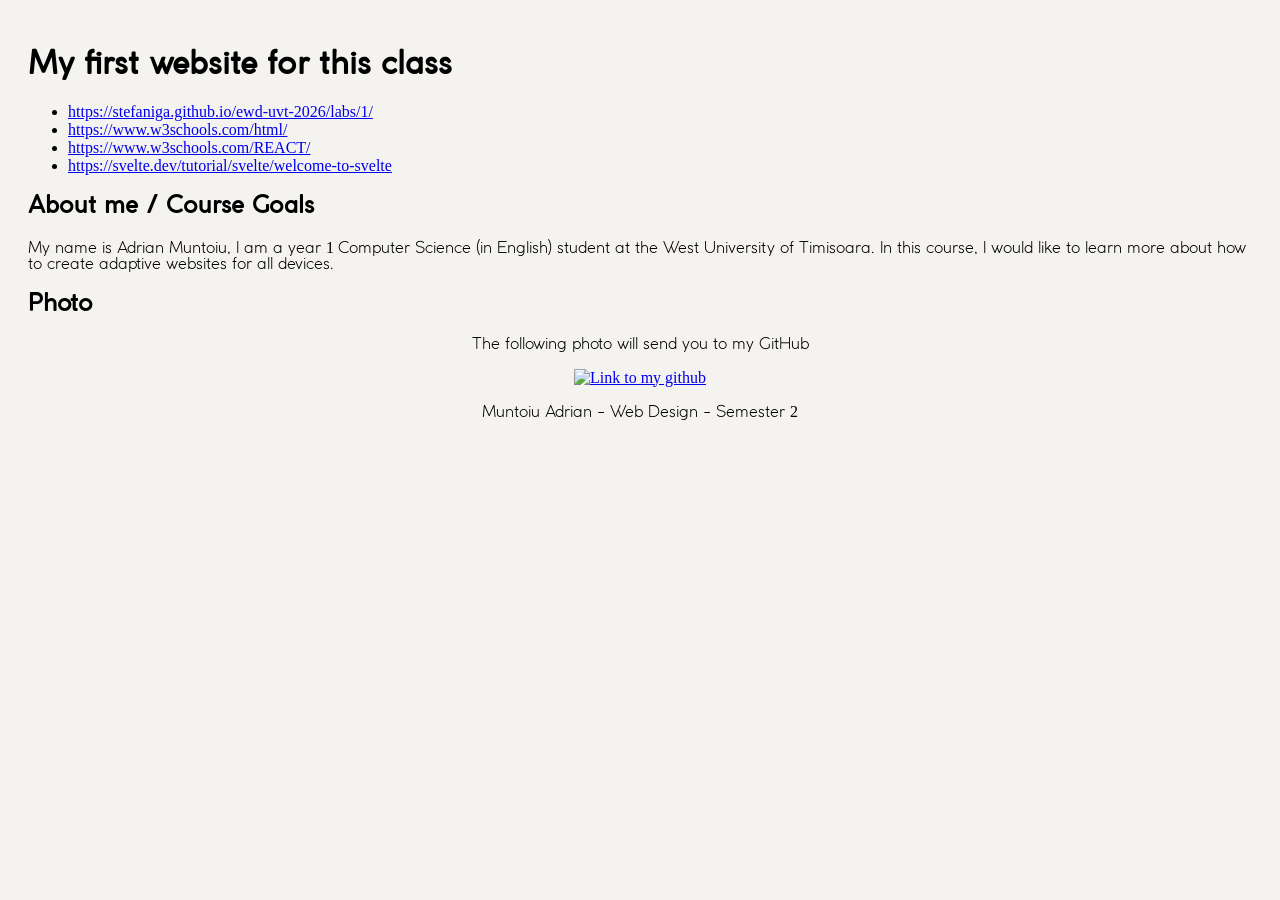
==== index.html @ e5fd41dd "first commit" ====
<!DOCTYPE html>
    <html lang="en">
    <head>
        <meta charset="UTF-8">
        <meta name="viewport" content="width=device-width">
        <title>My first website for this class</title>
    </head>
    <body>
        <header>
            <h1> My first website for this class</h1>
        </header>
            
        <nav aria-label="Main navigation">
            <ul> 
                <li> <a href="https://stefaniga.github.io/ewd-uvt-2026/labs/1/"> https://stefaniga.github.io/ewd-uvt-2026/labs/1/  </a> </li>
                <li> <a href="https://www.w3schools.com/html/"> https://www.w3schools.com/html/ </a> </li>
                <li> <a href="https://www.w3schools.com/REACT/"> https://www.w3schools.com/REACT/ </a> </li>
                <li> <a href="https://svelte.dev/tutorial/svelte/welcome-to-svelte"> https://svelte.dev/tutorial/svelte/welcome-to-svelte </a> </li> 
            </ul>
        </nav>
        
        <main id="main-content">
            <section class="about-me">
                <h2> About me / Course Goals</h2>
                <p> My name is Adrian Muntoiu, I am a year <span> 1 </span> Computer Science (in English) student at the West University of Timisoara. In this course, I would like to learn more about how to create adaptive websites for all devices.</p>
            </section>

            <section class="photo">
                <h2> Photo</h2>
                <div class="center"> <p> The following photo will send you to my GitHub</p> </div>
                <div class="center"> <a href="https://github.com/adimuntoiu"> <img src="https://avatars.githubusercontent.com/u/163822797?v=4" alt="Link to my github"> </a> </div>
            </section>
        </main>
        
    <footer>
        <div class="center"> <p> Muntoiu Adrian - Web Design - Semester <span> 2 </span> </p> </div>    
    </footer>
    
    </body>
</html>
<style>
    body{
        padding:20px;
        background: #f5f3f0;
    }
    .center{
        text-align:center;
    }
    @font-face{
        font-family:Coco Gothic;
        src: url("CocoGothic.ttf");
    }
    @font-face{
        font-family: Coco Gothic Light;
        src: url("CocoGothic-Light.ttf");
    }
    p{
        font-family:"Coco Gothic Light";
    }
    h1, h2{
        font-family:"Coco Gothic";
    }
    span{
        font-family: "ABeeZee";
    }
</style>
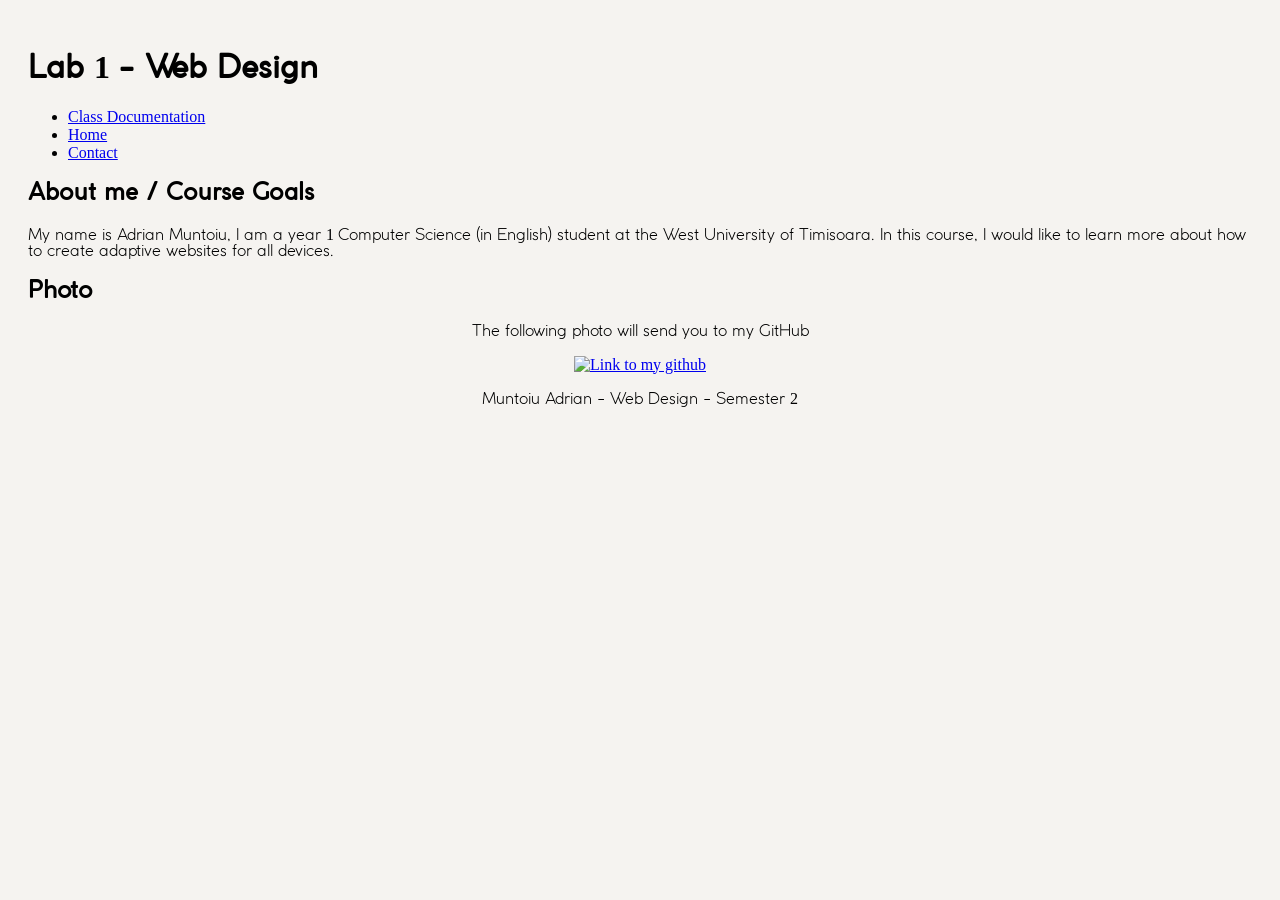
==== commit 1e30f4bb: "lab 2 added on main website" ====
--- a/index.html
+++ b/index.html
@@ -3,19 +3,19 @@
     <head>
         <meta charset="UTF-8">
         <meta name="viewport" content="width=device-width">
-        <title>My first website for this class</title>
+        <link rel="stylesheet" href="styles.css">
+        <title> Web Design - Class </title>
     </head>
     <body>
         <header>
-            <h1> My first website for this class</h1>
+            <h1> Lab <span> 1 </span> - Web Design </h1>
         </header>
-            
+        
         <nav aria-label="Main navigation">
             <ul> 
-                <li> <a href="https://stefaniga.github.io/ewd-uvt-2026/labs/1/"> https://stefaniga.github.io/ewd-uvt-2026/labs/1/  </a> </li>
-                <li> <a href="https://www.w3schools.com/html/"> https://www.w3schools.com/html/ </a> </li>
-                <li> <a href="https://www.w3schools.com/REACT/"> https://www.w3schools.com/REACT/ </a> </li>
-                <li> <a href="https://svelte.dev/tutorial/svelte/welcome-to-svelte"> https://svelte.dev/tutorial/svelte/welcome-to-svelte </a> </li> 
+                <li> <a href="https://stefaniga.github.io/ewd-uvt-2026/"> Class Documentation</a> </li>
+                <li> <a href="#"> Home </a> </li>
+                <li> <a href="contact.html"> Contact </a> </li>
             </ul>
         </nav>
         
@@ -37,30 +37,4 @@
     </footer>
     
     </body>
-</html>
-<style>
-    body{
-        padding:20px;
-        background: #f5f3f0;
-    }
-    .center{
-        text-align:center;
-    }
-    @font-face{
-        font-family:Coco Gothic;
-        src: url("CocoGothic.ttf");
-    }
-    @font-face{
-        font-family: Coco Gothic Light;
-        src: url("CocoGothic-Light.ttf");
-    }
-    p{
-        font-family:"Coco Gothic Light";
-    }
-    h1, h2{
-        font-family:"Coco Gothic";
-    }
-    span{
-        font-family: "ABeeZee";
-    }
-</style>
+</html>
--- a/styles.css
+++ b/styles.css
@@ -0,0 +1,49 @@
+body{
+    padding:20px;
+    background: #f5f3f0;
+}
+.center{
+    text-align:center;
+}
+@font-face{
+    font-family:Coco Gothic;
+    src: url("fonts/CocoGothic.ttf");
+}
+@font-face{
+    font-family: Coco Gothic Light;
+    src: url("fonts/CocoGothic-Light.ttf");
+}
+p{
+    font-family:"Coco Gothic Light";
+}
+h1, h2{
+    font-family:"Coco Gothic";
+}
+span{
+    font-family: "ABeeZee";
+}
+.inline-row{
+    display: inline-grid;
+}
+legend{
+    padding-top: 40px;
+}
+fieldset{
+    margin-top: 20px;
+    background-color: white;
+    border-radius: 20px;
+    border: 0;
+}
+.submit{
+    border:none;
+    background-color:snow;
+}
+.options{
+    border:none;
+    background-color:snow;
+}
+
+.navigation{
+    background-color: antiquewhite;
+    display: grid;
+}
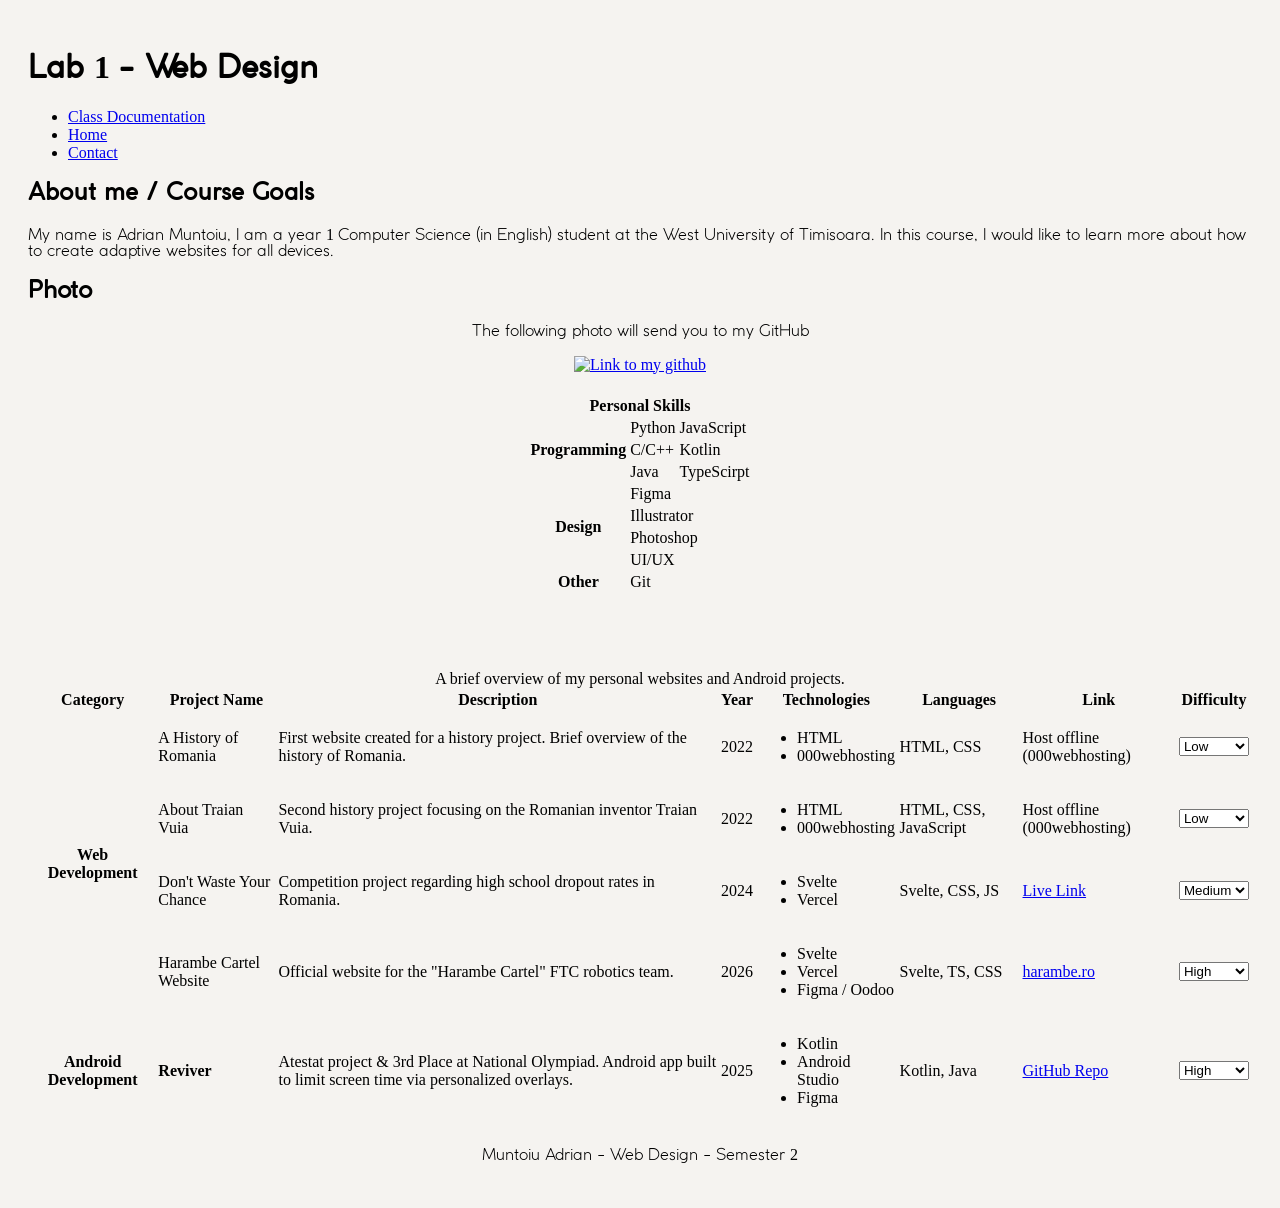
==== commit c739a2c0: "lab 3 done" ====
--- a/index.html
+++ b/index.html
@@ -1,40 +1,216 @@
 <!DOCTYPE html>
-    <html lang="en">
-    <head>
-        <meta charset="UTF-8">
-        <meta name="viewport" content="width=device-width">
-        <link rel="stylesheet" href="styles.css">
-        <title> Web Design - Class </title>
-    </head>
-    <body>
-        <header>
-            <h1> Lab <span> 1 </span> - Web Design </h1>
-        </header>
-        
-        <nav aria-label="Main navigation">
-            <ul> 
-                <li> <a href="https://stefaniga.github.io/ewd-uvt-2026/"> Class Documentation</a> </li>
-                <li> <a href="#"> Home </a> </li>
-                <li> <a href="contact.html"> Contact </a> </li>
-            </ul>
-        </nav>
-        
-        <main id="main-content">
-            <section class="about-me">
-                <h2> About me / Course Goals</h2>
-                <p> My name is Adrian Muntoiu, I am a year <span> 1 </span> Computer Science (in English) student at the West University of Timisoara. In this course, I would like to learn more about how to create adaptive websites for all devices.</p>
-            </section>
-
-            <section class="photo">
-                <h2> Photo</h2>
-                <div class="center"> <p> The following photo will send you to my GitHub</p> </div>
-                <div class="center"> <a href="https://github.com/adimuntoiu"> <img src="https://avatars.githubusercontent.com/u/163822797?v=4" alt="Link to my github"> </a> </div>
-            </section>
-        </main>
-        
-    <footer>
-        <div class="center"> <p> Muntoiu Adrian - Web Design - Semester <span> 2 </span> </p> </div>    
-    </footer>
-    
-    </body>
+<html lang="en">
+<head>
+    <meta charset="UTF-8">
+    <meta name="viewport" content="width=device-width">
+    <link rel="stylesheet" href="styles.css">
+    <title> Web Design - Class </title>
+</head>
+<body>
+<header>
+    <h1> Lab <span> 1 </span> - Web Design </h1>
+</header>
+
+<nav aria-label="Main navigation">
+    <ul>
+        <li> <a href="https://stefaniga.github.io/ewd-uvt-2026/"> Class Documentation</a> </li>
+        <li> <a href="#"> Home </a> </li>
+        <li> <a href="contact.html"> Contact </a> </li>
+    </ul>
+</nav>
+
+<main id="main-content">
+    <section class="about-me">
+        <h2> About me / Course Goals</h2>
+        <p> My name is Adrian Muntoiu, I am a year <span> 1 </span> Computer Science (in English) student at the West University of Timisoara. In this course, I would like to learn more about how to create adaptive websites for all devices.</p>
+    </section>
+
+    <section class="photo">
+        <h2> Photo</h2>
+        <div class="center"> <p> The following photo will send you to my GitHub</p> </div>
+        <div class="center"> <a href="https://github.com/adimuntoiu"> <img src="https://avatars.githubusercontent.com/u/163822797?v=4" alt="Link to my github"> </a> </div>
+    </section>
+</main>
+
+<div class="center-table">
+    <table class="border-2">
+        <thead>
+        <tr>
+            <th scope="col" colspan="3">Personal Skills</th>
+        </tr>
+        </thead>
+
+        <tbody>
+        <tr>
+            <th scope="row" rowspan="3">Programming</th>
+            <td>Python</td>
+            <td>JavaScript</td>
+        </tr>
+        <tr>
+            <td> C/C++ </td>
+            <td>Kotlin</td>
+        </tr>
+
+        <tr>
+            <td>Java</td>
+            <td> TypeScirpt</td>
+        </tr>
+
+        <tr>
+            <th scope="row" rowspan="4">Design</th>
+            <td colspan="2">Figma</td>
+        </tr>
+
+        <tr>
+            <td colspan="2">Illustrator</td>
+        </tr>
+
+        <tr>
+            <td colspan="2">Photoshop</td>
+        </tr>
+
+        <tr>
+            <td colspan="2">UI/UX</td>
+        </tr>
+
+        <tr>
+            <th scope="row">Other</th>
+            <td colspan="2">Git</td>
+        </tr>
+        </tbody>
+    </table>
+</div>
+
+<br> <br>
+
+<div class="center-table">
+    <table class="border">
+        <caption>A brief overview of my personal websites and Android projects.</caption>
+        <thead>
+        <tr>
+            <th scope="col">Category</th>
+            <th scope="col">Project Name</th>
+            <th scope="col">Description</th>
+            <th scope="col">Year</th>
+            <th scope="col">Technologies</th>
+            <th scope="col">Languages</th>
+            <th scope="col">Link</th>
+            <th scope="col">Difficulty</th>
+        </tr>
+        </thead>
+        <tbody>
+        <tr>
+            <th scope="rowgroup" rowspan="4">Web Development</th>
+            <td>A History of Romania</td>
+            <td>First website created for a history project. Brief overview of the history of Romania.</td>
+            <td>2022</td>
+            <td>
+                <ul>
+                    <li>HTML</li>
+                    <li>000webhosting</li>
+                </ul>
+            </td>
+            <td>HTML, CSS</td>
+            <td>Host offline (000webhosting)</td>
+            <td>
+                <select>
+                    <option value="low" selected>Low</option>
+                    <option value="medium">Medium</option>
+                    <option value="high">High</option>
+                </select>
+            </td>
+        </tr>
+        <tr>
+            <td>About Traian Vuia</td>
+            <td>Second history project focusing on the Romanian inventor Traian Vuia.</td>
+            <td>2022</td>
+            <td>
+                <ul>
+                    <li>HTML</li>
+                    <li>000webhosting</li>
+                </ul>
+            </td>
+            <td>HTML, CSS, JavaScript</td>
+            <td>Host offline (000webhosting)</td>
+            <td>
+                <select>
+                    <option value="low" selected>Low</option>
+                    <option value="medium">Medium</option>
+                    <option value="high">High</option>
+                </select>
+            </td>
+        </tr>
+        <tr>
+            <td>Don't Waste Your Chance</td>
+            <td>Competition project regarding high school dropout rates in Romania.</td>
+            <td>2024</td>
+            <td>
+                <ul>
+                    <li>Svelte</li>
+                    <li>Vercel</li>
+                </ul>
+            </td>
+            <td>Svelte, CSS, JS</td>
+            <td><a href="https://dont-waste-your-chance.vercel.app/">Live Link</a></td>
+            <td>
+                <select>
+                    <option value="low">Low</option>
+                    <option value="medium" selected>Medium</option>
+                    <option value="high">High</option>
+                </select>
+            </td>
+        </tr>
+        <tr>
+            <td>Harambe Cartel Website</td>
+            <td>Official website for the "Harambe Cartel" FTC robotics team.</td>
+            <td>2026</td>
+            <td>
+                <ul>
+                    <li>Svelte</li>
+                    <li>Vercel</li>
+                    <li>Figma / Oodoo</li>
+                </ul>
+            </td>
+            <td>Svelte, TS, CSS</td>
+            <td><a href="https://harambe.ro">harambe.ro</a></td>
+            <td>
+                <select>
+                    <option value="low">Low</option>
+                    <option value="medium">Medium</option>
+                    <option value="high" selected>High</option>
+                </select>
+            </td>
+        </tr>
+
+        <tr>
+            <th scope="row">Android Development</th>
+            <td><strong>Reviver</strong></td>
+            <td>Atestat project & 3rd Place at National Olympiad. Android app built to limit screen time via personalized overlays.</td>
+            <td>2025</td>
+            <td>
+                <ul>
+                    <li>Kotlin</li>
+                    <li>Android Studio</li>
+                    <li>Figma</li>
+                </ul>
+            </td>
+            <td>Kotlin, Java</td>
+            <td><a href="https://github.com/adimuntoiu/Reviver">GitHub Repo</a></td>
+            <td>
+                <select>
+                    <option value="low">Low</option>
+                    <option value="medium">Medium</option>
+                    <option value="high" selected>High</option>
+                </select>
+            </td>
+        </tr>
+        </tbody>
+    </table>
+</div>
+
+<footer>
+    <div class="center"> <p> Muntoiu Adrian - Web Design - Semester <span> 2 </span> </p> </div>
+</footer>
+
+</body>
 </html>
--- a/styles.css
+++ b/styles.css
@@ -46,4 +46,19 @@
 .navigation{
     background-color: antiquewhite;
     display: grid;
+}
+.center-table{
+    display: flex;
+    justify-content: center;
+    width: 100%;
+    margin: 20px 0;
+    overflow-x: auto;
+}
+
+.border{
+    border: 1px;
+}
+
+border-2{
+    border:2px;
 }
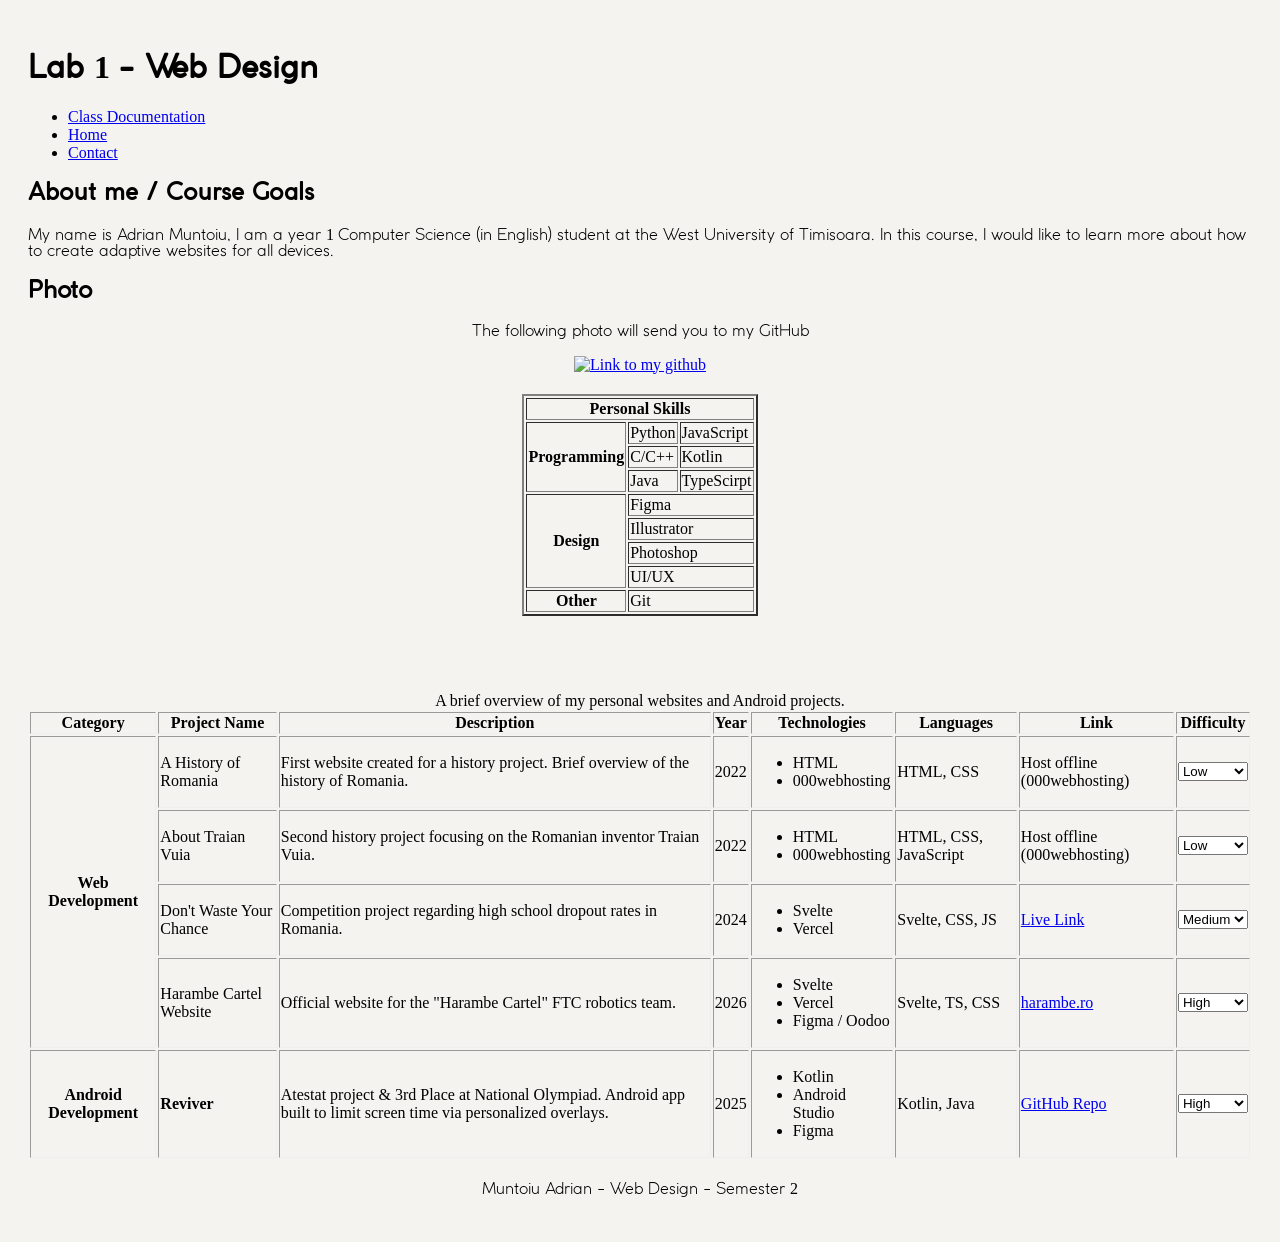
==== commit 9fdd0f0e: "bug fixing" ====
--- a/index.html
+++ b/index.html
@@ -33,7 +33,7 @@
 </main>
 
 <div class="center-table">
-    <table class="border-2">
+    <table class="border-2" border="2px">
         <thead>
         <tr>
             <th scope="col" colspan="3">Personal Skills</th>
@@ -84,7 +84,7 @@
 <br> <br>
 
 <div class="center-table">
-    <table class="border">
+    <table class="border" border="1px">
         <caption>A brief overview of my personal websites and Android projects.</caption>
         <thead>
         <tr>
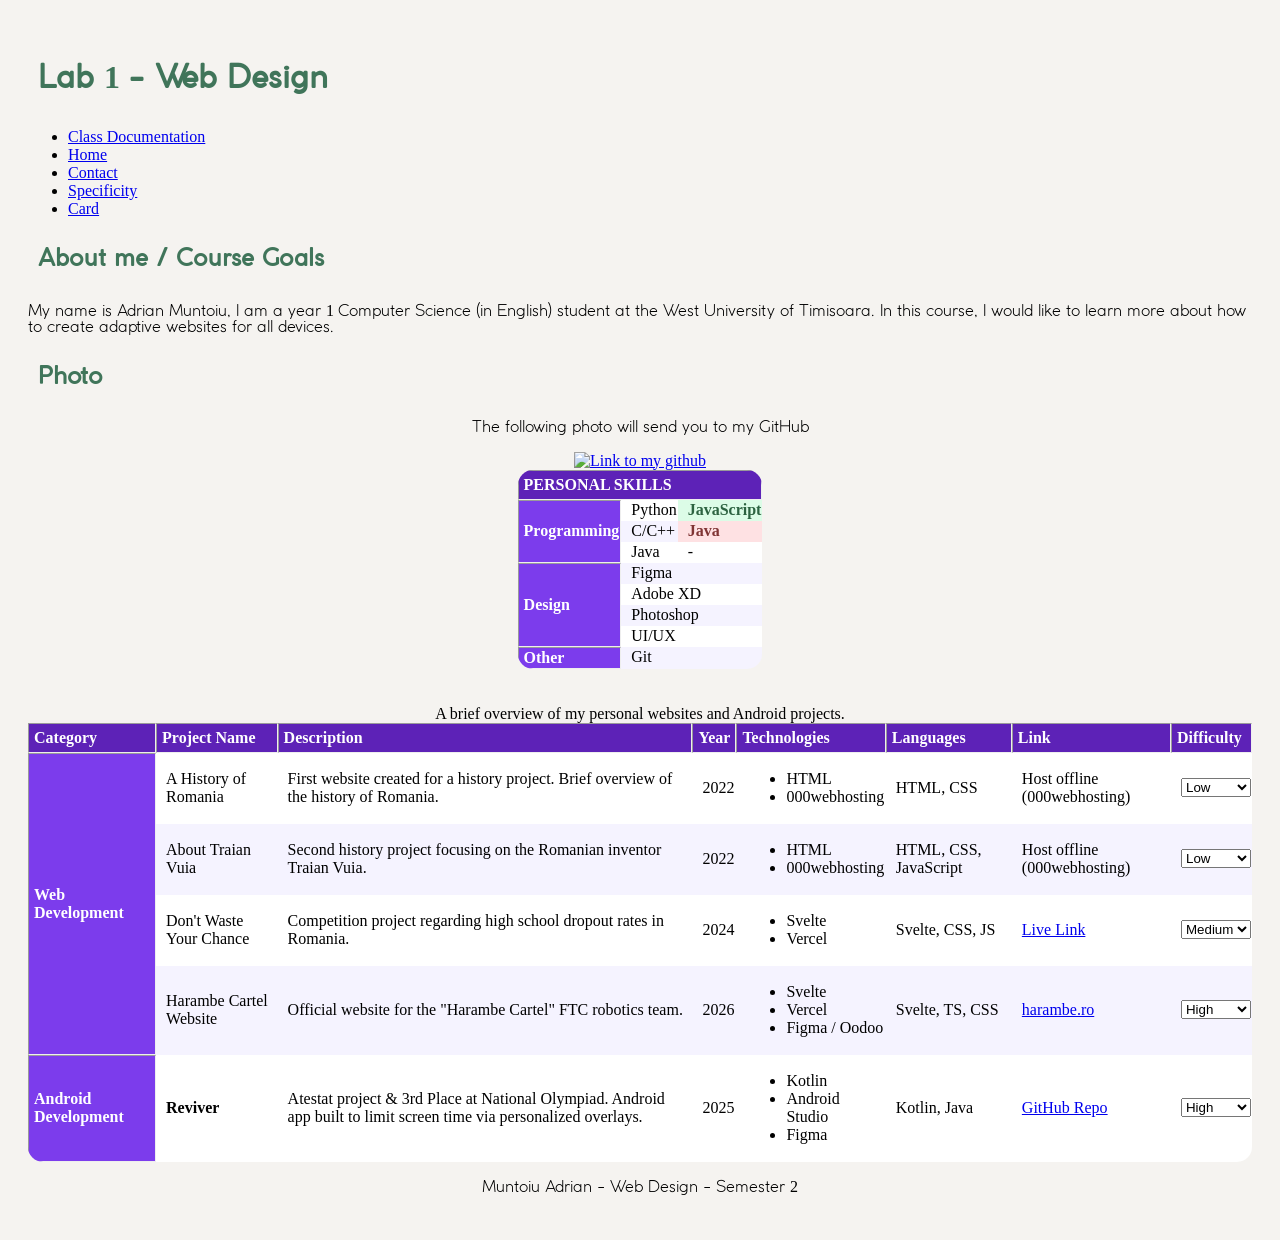
==== commit 9da8a750: "lab 4 done" ====
--- a/index.html
+++ b/index.html
@@ -1,216 +1,219 @@
 <!DOCTYPE html>
-<html lang="en">
-<head>
-    <meta charset="UTF-8">
-    <meta name="viewport" content="width=device-width">
-    <link rel="stylesheet" href="styles.css">
-    <title> Web Design - Class </title>
-</head>
-<body>
-<header>
-    <h1> Lab <span> 1 </span> - Web Design </h1>
-</header>
+    <html lang="en">
+    <head>
+        <meta charset="UTF-8">
+        <meta name="viewport" content="width=device-width">
+        <link rel="stylesheet" href="styles.css">
+        <title> Web Design - Class </title>
+    </head>
+    <body>
+        <header>
+            <h1> Lab <span> 1 </span> - Web Design </h1>
+        </header>
+        
+        <nav aria-label="Main navigation">
+            <ul> 
+                <li> <a href="https://stefaniga.github.io/ewd-uvt-2026/"> Class Documentation</a> </li>
+                <li> <a href="#"> Home </a> </li>
+                <li> <a href="contact.html"> Contact </a> </li>
+                <li> <a href="specificity.html"> Specificity </a></li>
+                <li> <a href="card.html"> Card </a></li>
+            </ul>
+        </nav>
+        
+        <main id="main-content">
+            <section class="about-me">
+                <h2> About me / Course Goals</h2>
+                <p> My name is Adrian Muntoiu, I am a year <span> 1 </span> Computer Science (in English) student at the West University of Timisoara. In this course, I would like to learn more about how to create adaptive websites for all devices.</p>
+            </section>
 
-<nav aria-label="Main navigation">
-    <ul>
-        <li> <a href="https://stefaniga.github.io/ewd-uvt-2026/"> Class Documentation</a> </li>
-        <li> <a href="#"> Home </a> </li>
-        <li> <a href="contact.html"> Contact </a> </li>
-    </ul>
-</nav>
+            <section class="photo">
+                <h2> Photo</h2>
+                <div class="center"> <p> The following photo will send you to my GitHub</p> </div>
+                <div class="center"> <a href="https://github.com/adimuntoiu"> <img src="https://avatars.githubusercontent.com/u/163822797?v=4" alt="Link to my github"> </a> </div>
+            </section>
+        </main>
+    
+        <div class="center-table">
+            <table class="border-2" border="2">
+                <thead>
+                    <tr>
+                        <th scope="col" colspan="3">PERSONAL SKILLS</th>
+                    </tr>
+                </thead>
+                
+                <tbody class="help">
+                    <tr>
+                        <th scope="row" rowspan="3">Programming</th>
+                        <td>Python</td>
+                        <td id="highlight-green">JavaScript</td>
+                        
+                    </tr>
+                    <tr>
+                        <td> C/C++ </td>
+                        <td id="highlight-red"> Java</td>
+                    </tr>
+                    
+                    <tr>
+                        <td>Java</td>
+                        <td>-</td>
+                    </tr>
+                    
+                    <tr>
+                        <th scope="row" rowspan="4">Design</th>
+                        <td colspan="2">Figma</td>
+                    </tr>
+                    
+                    <tr>
+                        <td colspan="2">Adobe XD</td>
+                    </tr>
+                    
+                    <tr>
+                        <td colspan="2">Photoshop</td>
+                    </tr>
+                    
+                    <tr>
+                        <td colspan="2">UI/UX</td>
+                    </tr>
+                    
+                    <tr>
+                        <th scope="row">Other</th>
+                        <td colspan="2">Git</td>
+                    </tr>
+                </tbody>
+            </table>
+        </div>
+        
+        <br> <br> 
+        
+        <div class="center-table">
+            <table class="border" border="1">
+                <caption>A brief overview of my personal websites and Android projects.</caption>
+                <thead>
+                <tr>
+                    <th scope="col">Category</th>
+                    <th scope="col">Project Name</th>
+                    <th scope="col">Description</th>
+                    <th scope="col">Year</th>
+                    <th scope="col">Technologies</th>
+                    <th scope="col">Languages</th>
+                    <th scope="col">Link</th>
+                    <th scope="col">Difficulty</th>
+                </tr>
+                </thead>
+                <tbody>
+                <tr>
+                    <th scope="rowgroup" rowspan="4">Web Development</th>
+                    <td>A History of Romania</td>
+                    <td>First website created for a history project. Brief overview of the history of Romania.</td>
+                    <td>2022</td>
+                    <td>
+                        <ul>
+                            <li>HTML</li>
+                            <li>000webhosting</li>
+                        </ul>
+                    </td>
+                    <td>HTML, CSS</td>
+                    <td>Host offline (000webhosting)</td>
+                    <td>
+                        <select>
+                            <option value="low" selected>Low</option>
+                            <option value="medium">Medium</option>
+                            <option value="high">High</option>
+                        </select>
+                    </td>
+                </tr>
+                <tr>
+                    <td>About Traian Vuia</td>
+                    <td>Second history project focusing on the Romanian inventor Traian Vuia.</td>
+                    <td>2022</td>
+                    <td>
+                        <ul>
+                            <li>HTML</li>
+                            <li>000webhosting</li>
+                        </ul>
+                    </td>
+                    <td>HTML, CSS, JavaScript</td>
+                    <td>Host offline (000webhosting)</td>
+                    <td>
+                        <select>
+                            <option value="low" selected>Low</option>
+                            <option value="medium">Medium</option>
+                            <option value="high">High</option>
+                        </select>
+                    </td>
+                </tr>
+                <tr>
+                    <td>Don't Waste Your Chance</td>
+                    <td>Competition project regarding high school dropout rates in Romania.</td>
+                    <td>2024</td>
+                    <td>
+                        <ul>
+                            <li>Svelte</li>
+                            <li>Vercel</li>
+                        </ul>
+                    </td>
+                    <td>Svelte, CSS, JS</td>
+                    <td><a href="https://dont-waste-your-chance.vercel.app/">Live Link</a></td>
+                    <td>
+                        <select>
+                            <option value="low">Low</option>
+                            <option value="medium" selected>Medium</option>
+                            <option value="high">High</option>
+                        </select>
+                    </td>
+                </tr>
+                <tr>
+                    <td>Harambe Cartel Website</td>
+                    <td>Official website for the "Harambe Cartel" FTC robotics team.</td>
+                    <td>2026</td>
+                    <td>
+                        <ul>
+                            <li>Svelte</li>
+                            <li>Vercel</li>
+                            <li>Figma / Oodoo</li>
+                        </ul>
+                    </td>
+                    <td>Svelte, TS, CSS</td>
+                    <td><a href="https://harambe.ro">harambe.ro</a></td>
+                    <td>
+                        <select>
+                            <option value="low">Low</option>
+                            <option value="medium">Medium</option>
+                            <option value="high" selected>High</option>
+                        </select>
+                    </td>
+                </tr>
 
-<main id="main-content">
-    <section class="about-me">
-        <h2> About me / Course Goals</h2>
-        <p> My name is Adrian Muntoiu, I am a year <span> 1 </span> Computer Science (in English) student at the West University of Timisoara. In this course, I would like to learn more about how to create adaptive websites for all devices.</p>
-    </section>
+                <tr>
+                    <th scope="row">Android Development</th>
+                    <td><strong>Reviver</strong></td>
+                    <td>Atestat project & 3rd Place at National Olympiad. Android app built to limit screen time via personalized overlays.</td>
+                    <td>2025</td>
+                    <td>
+                        <ul>
+                            <li>Kotlin</li>
+                            <li>Android Studio</li>
+                            <li>Figma</li>
+                        </ul>
+                    </td>
+                    <td>Kotlin, Java</td>
+                    <td><a href="https://github.com/adimuntoiu/Reviver">GitHub Repo</a></td>
+                    <td>
+                        <select>
+                            <option value="low">Low</option>
+                            <option value="medium">Medium</option>
+                            <option value="high" selected>High</option>
+                        </select>
+                    </td>
+                </tr>
+                </tbody>
+            </table>
+        </div>
 
-    <section class="photo">
-        <h2> Photo</h2>
-        <div class="center"> <p> The following photo will send you to my GitHub</p> </div>
-        <div class="center"> <a href="https://github.com/adimuntoiu"> <img src="https://avatars.githubusercontent.com/u/163822797?v=4" alt="Link to my github"> </a> </div>
-    </section>
-</main>
-
-<div class="center-table">
-    <table class="border-2" border="2px">
-        <thead>
-        <tr>
-            <th scope="col" colspan="3">Personal Skills</th>
-        </tr>
-        </thead>
-
-        <tbody>
-        <tr>
-            <th scope="row" rowspan="3">Programming</th>
-            <td>Python</td>
-            <td>JavaScript</td>
-        </tr>
-        <tr>
-            <td> C/C++ </td>
-            <td>Kotlin</td>
-        </tr>
-
-        <tr>
-            <td>Java</td>
-            <td> TypeScirpt</td>
-        </tr>
-
-        <tr>
-            <th scope="row" rowspan="4">Design</th>
-            <td colspan="2">Figma</td>
-        </tr>
-
-        <tr>
-            <td colspan="2">Illustrator</td>
-        </tr>
-
-        <tr>
-            <td colspan="2">Photoshop</td>
-        </tr>
-
-        <tr>
-            <td colspan="2">UI/UX</td>
-        </tr>
-
-        <tr>
-            <th scope="row">Other</th>
-            <td colspan="2">Git</td>
-        </tr>
-        </tbody>
-    </table>
-</div>
-
-<br> <br>
-
-<div class="center-table">
-    <table class="border" border="1px">
-        <caption>A brief overview of my personal websites and Android projects.</caption>
-        <thead>
-        <tr>
-            <th scope="col">Category</th>
-            <th scope="col">Project Name</th>
-            <th scope="col">Description</th>
-            <th scope="col">Year</th>
-            <th scope="col">Technologies</th>
-            <th scope="col">Languages</th>
-            <th scope="col">Link</th>
-            <th scope="col">Difficulty</th>
-        </tr>
-        </thead>
-        <tbody>
-        <tr>
-            <th scope="rowgroup" rowspan="4">Web Development</th>
-            <td>A History of Romania</td>
-            <td>First website created for a history project. Brief overview of the history of Romania.</td>
-            <td>2022</td>
-            <td>
-                <ul>
-                    <li>HTML</li>
-                    <li>000webhosting</li>
-                </ul>
-            </td>
-            <td>HTML, CSS</td>
-            <td>Host offline (000webhosting)</td>
-            <td>
-                <select>
-                    <option value="low" selected>Low</option>
-                    <option value="medium">Medium</option>
-                    <option value="high">High</option>
-                </select>
-            </td>
-        </tr>
-        <tr>
-            <td>About Traian Vuia</td>
-            <td>Second history project focusing on the Romanian inventor Traian Vuia.</td>
-            <td>2022</td>
-            <td>
-                <ul>
-                    <li>HTML</li>
-                    <li>000webhosting</li>
-                </ul>
-            </td>
-            <td>HTML, CSS, JavaScript</td>
-            <td>Host offline (000webhosting)</td>
-            <td>
-                <select>
-                    <option value="low" selected>Low</option>
-                    <option value="medium">Medium</option>
-                    <option value="high">High</option>
-                </select>
-            </td>
-        </tr>
-        <tr>
-            <td>Don't Waste Your Chance</td>
-            <td>Competition project regarding high school dropout rates in Romania.</td>
-            <td>2024</td>
-            <td>
-                <ul>
-                    <li>Svelte</li>
-                    <li>Vercel</li>
-                </ul>
-            </td>
-            <td>Svelte, CSS, JS</td>
-            <td><a href="https://dont-waste-your-chance.vercel.app/">Live Link</a></td>
-            <td>
-                <select>
-                    <option value="low">Low</option>
-                    <option value="medium" selected>Medium</option>
-                    <option value="high">High</option>
-                </select>
-            </td>
-        </tr>
-        <tr>
-            <td>Harambe Cartel Website</td>
-            <td>Official website for the "Harambe Cartel" FTC robotics team.</td>
-            <td>2026</td>
-            <td>
-                <ul>
-                    <li>Svelte</li>
-                    <li>Vercel</li>
-                    <li>Figma / Oodoo</li>
-                </ul>
-            </td>
-            <td>Svelte, TS, CSS</td>
-            <td><a href="https://harambe.ro">harambe.ro</a></td>
-            <td>
-                <select>
-                    <option value="low">Low</option>
-                    <option value="medium">Medium</option>
-                    <option value="high" selected>High</option>
-                </select>
-            </td>
-        </tr>
-
-        <tr>
-            <th scope="row">Android Development</th>
-            <td><strong>Reviver</strong></td>
-            <td>Atestat project & 3rd Place at National Olympiad. Android app built to limit screen time via personalized overlays.</td>
-            <td>2025</td>
-            <td>
-                <ul>
-                    <li>Kotlin</li>
-                    <li>Android Studio</li>
-                    <li>Figma</li>
-                </ul>
-            </td>
-            <td>Kotlin, Java</td>
-            <td><a href="https://github.com/adimuntoiu/Reviver">GitHub Repo</a></td>
-            <td>
-                <select>
-                    <option value="low">Low</option>
-                    <option value="medium">Medium</option>
-                    <option value="high" selected>High</option>
-                </select>
-            </td>
-        </tr>
-        </tbody>
-    </table>
-</div>
-
-<footer>
-    <div class="center"> <p> Muntoiu Adrian - Web Design - Semester <span> 2 </span> </p> </div>
-</footer>
-
-</body>
+        <footer>
+        <div class="center"> <p> Muntoiu Adrian - Web Design - Semester <span> 2 </span> </p> </div>    
+    </footer>
+    
+    </body>
 </html>
--- a/styles.css
+++ b/styles.css
@@ -17,6 +17,8 @@
     font-family:"Coco Gothic Light";
 }
 h1, h2{
+    padding: 10px;
+    color: #40755a;
     font-family:"Coco Gothic";
 }
 span{
@@ -51,14 +53,58 @@
     display: flex;
     justify-content: center;
     width: 100%;
-    margin: 20px 0;
     overflow-x: auto;
+}
+table{
+    border-collapse: separate;
+    border-radius:15px;
+    border-spacing:0;
+    overflow: hidden;
 }
 
 .border{
-    border: 1px;
+    border: 0px;
 }
 
-border-2{
-    border:2px;
+.border-2{
+    border:0px;
+}
+
+table thead th{
+    background-color: #5d22b7;
+    color: white;
+    text-align: left;
+    padding: 5px;
+}
+table tbody th{
+    background-color: #7c3cec;
+    color:white;
+    text-align: left;
+    padding-left: 5px;
+}
+table tbody td{
+    background-color: white;
+    padding-left:10px;
+    padding-bottom:2px;
+    border:0px;
+    border-spacing:0;
+}
+table tbody tr:nth-child(even) td{
+    background-color: #f5f3ff;
+    padding-left:10px;
+    padding-bottom:2px;
+    border:0px;
+    border-spacing:0;
+}
+
+#highlight-green{
+    background-color: #dcfce7;
+    color: #2d6341;
+    font-weight:bold;
+}
+
+#highlight-red{
+    background-color: #fee1e3;
+    color: #7f3434;
+    font-weight: bold;
 }
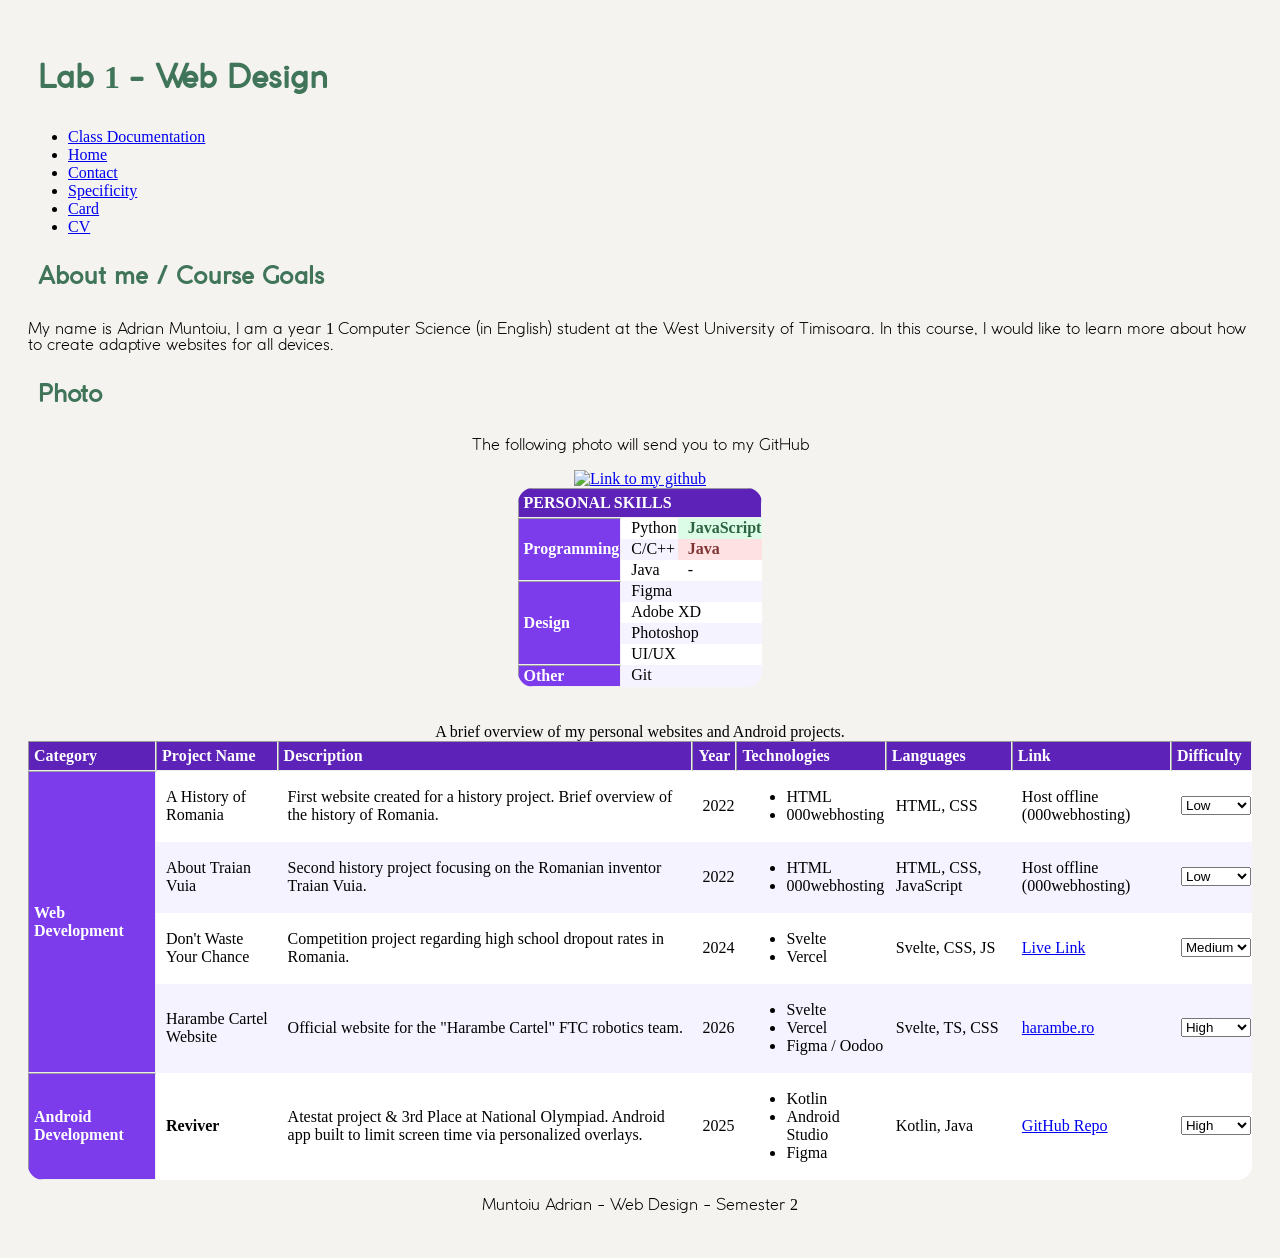
==== commit c05cc38d: "lab 5 done" ====
--- a/index.html
+++ b/index.html
@@ -18,6 +18,7 @@
                 <li> <a href="contact.html"> Contact </a> </li>
                 <li> <a href="specificity.html"> Specificity </a></li>
                 <li> <a href="card.html"> Card </a></li>
+                <li><a href="cv.html">CV</a></li>
             </ul>
         </nav>
         
--- a/styles.css
+++ b/styles.css
@@ -107,4 +107,101 @@
     background-color: #fee1e3;
     color: #7f3434;
     font-weight: bold;
+}
+
+.cv-grid {
+    display: grid;
+    max-width: 1100px;
+    margin: 0 auto;
+    gap: 20px;
+    grid-template-columns: 280px 1fr;
+    grid-template-areas: 
+        "profile profile"
+        "sidebar projects"
+        "contact contact";
+}
+
+.profile-section{
+    grid-area: profile;
+}
+
+.sidebar-section{
+    grid-area: sidebar;
+    display: flex;
+    flex-direction: column; gap: 20px;
+}
+
+.projects-section{
+    grid-area: projects;
+}
+
+.contact-section{
+    grid-area: contact;
+}
+
+.cv-card {
+    background: white;
+    border-radius: 20px;
+    padding: 25px;
+    box-shadow: 0 4px 10px rgba(0,0,0,0.02);
+}
+
+.cv-card h2 {
+    border-bottom: 2px solid #f5f3f0;
+    padding-bottom: 10px;
+    margin-bottom: 20px;
+    font-size: 1.2rem;
+}
+
+.skills-list {
+    display: flex;
+    flex-wrap: wrap;
+    gap: 8px;
+    padding: 0;
+    list-style: none;
+}
+
+.skills-list li {
+    background: #e6f2ec;
+    color: #40755a;
+    padding: 5px 12px;
+    border-radius: 15px;
+    font-size: 0.85rem;
+}
+
+.projects-container {
+    display: grid;
+    grid-template-columns: 1fr 1fr;
+    gap: 15px;
+}
+
+.project-item {
+    border-left: 4px solid #40755a;
+    padding: 10px 15px;
+    background: #fafafa;
+    border-radius: 0 10px 10px 0;
+}
+
+.card-tag {
+    font-size: 0.75rem;
+    color: #40755a;
+    font-weight: bold;
+    text-transform: uppercase;
+}
+
+.contact-row {
+    display: flex;
+    justify-content: space-around;
+    flex-wrap: wrap;
+}
+
+@media (max-width: 800px) {
+    .cv-grid {
+        grid-template-columns: 1fr;
+        grid-template-areas: "profile" "projects" "sidebar" "contact";
+    }
+
+    .projects-container {
+        grid-template-columns: 1fr;
+    }
 }
